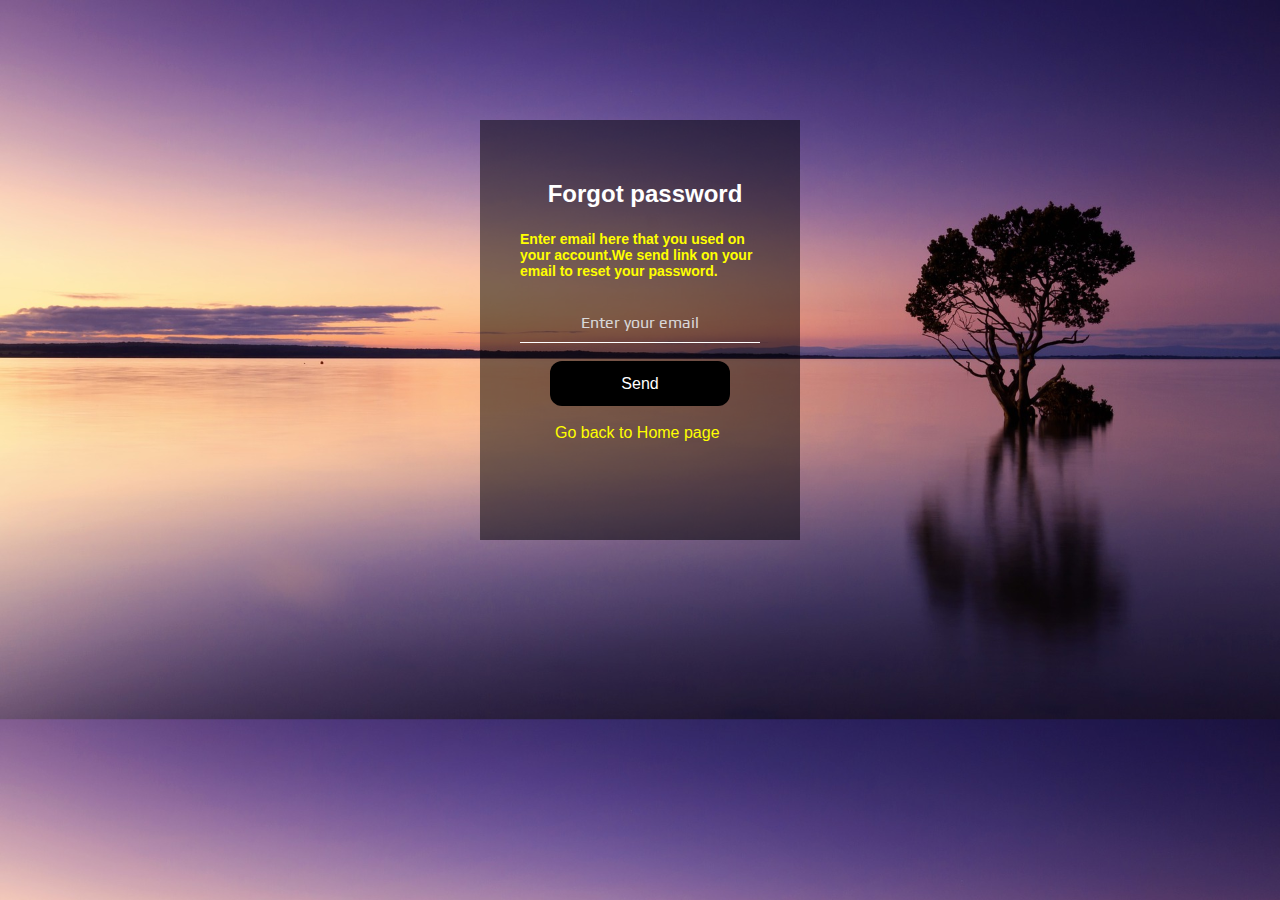
==== f.html @ 4c67d8c3 "initial commit" ====
<!DOCTYPE html>
<html lang="en-US">
	<head>
		<meta http-equiv="Content-Type" content="text/html; charset=utf-8"/>
		<title>Forgot password</title>
		<link href="f.css" rel="stylesheet" type="text/css"/>
		<link href="https://fonts.googleapis.com/css?family=play" rel="stylesheet">
		<style>
			#snackbar
			{
				visibility: hidden;
				min-width: 250px;
				background-color: skyblue;
				color: #000;
				text-align: center;
				border-radius: 2px;
				padding: 16px;
				position: fixed;
				z-index: 1;
				right: 30%;
				top: 30px;
				font-size: 17px;
				margin-right: 30px;
			}
			#snackbar.show
			{
				visibility: visible;
				-webkit-animation: fadein 0.5s, fadeout 0.5s 2.5s;
				animation: fadein 0.5s,fadeout 0.5s 2.5s;
			}
			@-webkit-keyframes fadein{
				from{ top:0; opacity: 0; }
				to{top: 30px; opacity: 1;}
			}
			@keyframes fadein{
				from{ top:0; opacity: 0; }
				to{top: 30px; opacity: 1;}
			}
			@-webkit-keyframes fadeout{
				from{ top:0; opacity: 0; }
				to{top: 30px; opacity: 1;}
			}
			@-webkit-keyframes fadeout{
				from{ top:0; opacity: 0; }
				to{top: 30px; opacity: 1;}
			}
			
		</style>
	</head>

	<body>
		<div class="forgot">
			<form>
				<h2 align="center"  style="color: #fff;">Forgot password</h2>
				<h5 style="font-size: 14px; color: yellow;">Enter email here that you used on your account.We send link on your email to reset your password.</h5>

				<input type="text" name="username" placeholder="Enter your email"><br><br>
				<input type="button" value="Send" onclick="myfunction()"><br><br>
				<a href="task.html" style="text-decoration: none ">Go back to Home page</a>
				<br><br>
				<div id="snackbar">Link send on your email successfully</div>
				<script>
					function myfunction()
					{
						var x = document.getElementById("snackbar");
						x.className ="show"
						setTimeout(function(){x.className = x.className.replace("show", "");}, 3000);
					}
				</script>

				
				
			</form>
		</div>
		
	</body>
</html>
---- f.css ----
body
{
	font-family: Tahoma, Geneva, sans-serif;
	color: #fff;
	background: url(a1.jpg);
	background-size: cover;
}
a
{
	color: yellow;
	text-decoration: blink;
	font-family: Tahoma, Geneva, sans-serif;
	margin-left: 35px;
}
.forgot
{
	background: rgba(0,0,0,0.5);
	padding: 40px;
	width: 240px;
	height: 340px;
	margin-left: 180px;
	margin: 0 auto;
	margin-top: 120px;	
}
h2
{
	marker-top: 28px;
	margin-left: 10px;
}
input[type=text]
{
	width: 240px;
	background: transparent;
	border: none;
	border-bottom: 1px solid #fff;
	font-family: 'Play', sans-serif;
	font-size: 16px;
	font-weight: 200px;
	padding: 10px 0;
	transition: border 0.5s;
	text-align: center;
	color: white;
}
input[type=button]
{
	border: none;
	background: white;
	color: black;
	font-size: 16px;
	line-height: 25px;
	padding: 10px 0;
	border-radius: 12px;
	cursor: pointer;
	width: 180px;
	margin-left: 30px;
}
input[type=button]
{
	background: black;
	color: white;
}
::placeholder
{
	color: aliceblue;
	opacity: 0.8;
}
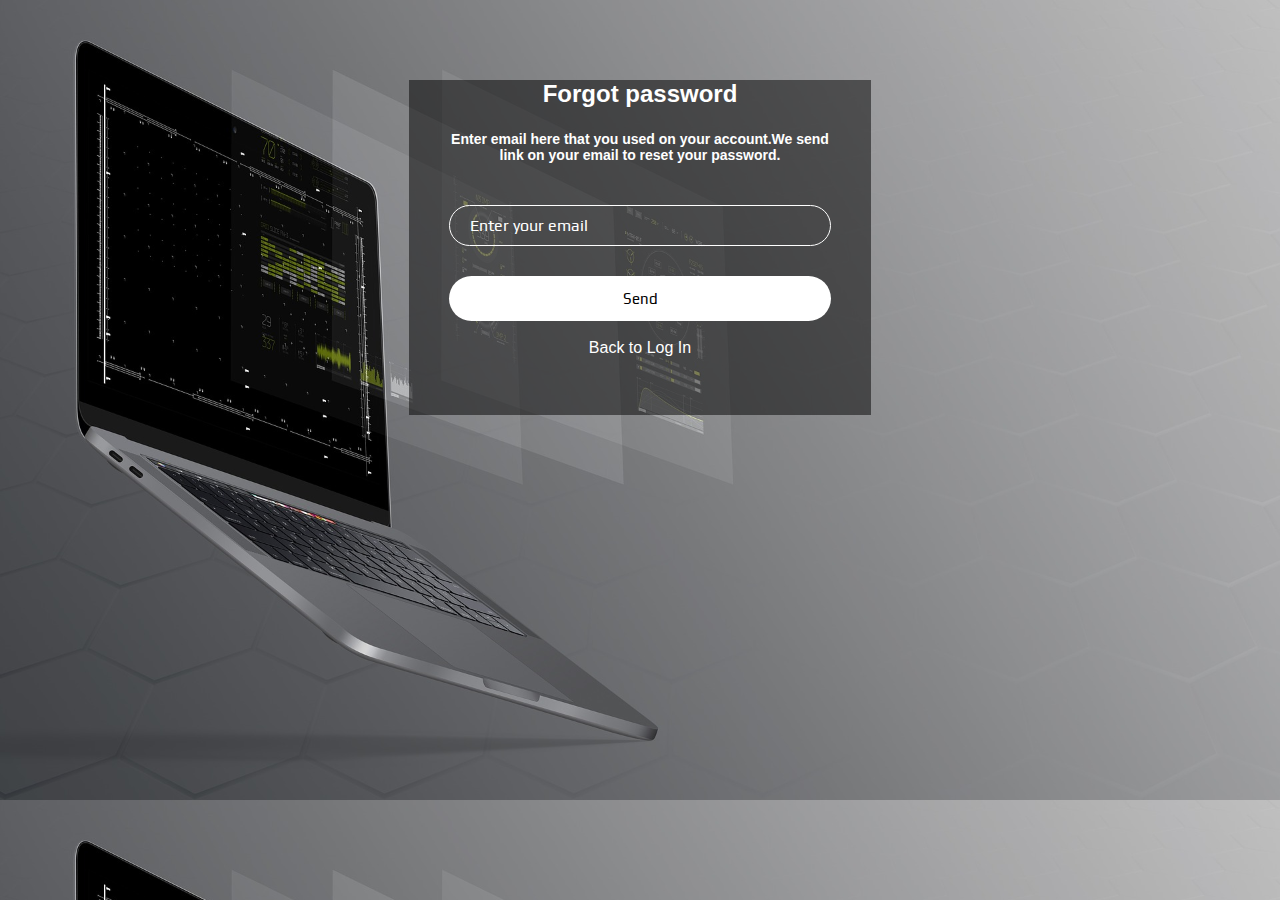
==== commit d2189908: "changes in pages" ====
--- a/f.html
+++ b/f.html
@@ -3,12 +3,14 @@
 	<head>
 		<meta http-equiv="Content-Type" content="text/html; charset=utf-8"/>
 		<title>Forgot password</title>
-		<link href="f.css" rel="stylesheet" type="text/css"/>
+		<!-- <link href="f.css" rel="stylesheet" type="text/css"/> -->
+		<link href="css/login.css" rel="stylesheet" type="text/css" />
+		<script type="text/javascript" src="js/src.js"></script>
 		<link href="https://fonts.googleapis.com/css?family=play" rel="stylesheet">
 		<style>
 			#snackbar
 			{
-				visibility: hidden;
+				display: none;
 				min-width: 250px;
 				background-color: skyblue;
 				color: #000;
@@ -24,7 +26,7 @@
 			}
 			#snackbar.show
 			{
-				visibility: visible;
+				display:block;
 				-webkit-animation: fadein 0.5s, fadeout 0.5s 2.5s;
 				animation: fadein 0.5s,fadeout 0.5s 2.5s;
 			}
@@ -49,25 +51,19 @@
 	</head>
 
 	<body>
-		<div class="forgot">
-			<form>
+		<div class="signin">
+			<form action="#" onclick="fog()" autocomplete="off">
 				<h2 align="center"  style="color: #fff;">Forgot password</h2>
-				<h5 style="font-size: 14px; color: yellow;">Enter email here that you used on your account.We send link on your email to reset your password.</h5>
+				<h5 style="font-size: 14px; color: white;">Enter email here that you used on your account.We send link on your email to reset your password.</h5>
 
-				<input type="text" name="username" placeholder="Enter your email"><br><br>
+				<input class="gap" type="text" id="email" name="email" placeholder="Enter your email"><br><br>
+				<p id="emails-error"  class="errorMsg">*please fill the email address</p>
+
 				<input type="button" value="Send" onclick="myfunction()"><br><br>
-				<a href="task.html" style="text-decoration: none ">Go back to Home page</a>
+				<a href="task.html" style="text-decoration: none ">Back to Log In</a>
 				<br><br>
 				<div id="snackbar">Link send on your email successfully</div>
-				<script>
-					function myfunction()
-					{
-						var x = document.getElementById("snackbar");
-						x.className ="show"
-						setTimeout(function(){x.className = x.className.replace("show", "");}, 3000);
-					}
-				</script>
-
+				
 				
 				
 			</form>
--- a/css/login.css
+++ b/css/login.css
@@ -0,0 +1,128 @@
+body
+{
+	font-family: Tahoma, Geneva, sans-serif;
+	color: #fff;
+	background: url("../images/web.jpg");
+	background-size: cover;
+}
+.signin
+{
+	background: rgba(0,0,0,0.5);
+    padding: 40px;
+    width: 382px;
+    margin: auto;
+    margin-top: 80px;
+    padding-top: 0px;
+
+}
+form
+{
+	/*width: 240px;*/
+	text-align: center;
+}
+input
+{
+	
+	width: 100%;
+    background: transparent;
+    border: none;
+    border: 1px solid #fff;
+    font-family: 'Play', sans-serif;
+    font-size: 16px;
+    padding: 10px 20px;
+    transition: border 0.5s;
+    outline: none;
+    color: #fff;
+    box-sizing: border-box;
+
+}
+
+input[type=button]
+{
+	border: none;
+	width: 100%;
+	background: white;
+	color: #000;
+	font-size: 15px;
+	line-height: 25px;
+	padding: 10px 0;
+	border-radius: 24px;
+	margin-top: 12px;
+	cursor: pointer;
+}
+input[type=button]:hover
+{
+	color: #fff;
+	background-color: black;
+}
+h2
+{
+	color: white;
+}
+a
+{
+	color: white;
+	text-decoration: blink;
+}
+
+a.hover
+{
+	color: skyblue;
+	
+}
+a:hover{
+	color: #fff;
+	background-color: black;
+}	
+.container
+{
+	display: flex;
+	flex-direction: row;
+	width: 100%;
+}
+.login_btn{
+	    /*display: block;*/
+	    margin-top: 15px;
+}
+.image {
+    display: inline-block;
+    width: 159px;
+}
+
+.gap{
+	margin-top: 18px;
+	border-radius: 24px;
+
+}
+.user{
+	width: 100px;
+	display: inline-block;
+
+}
+.center{text-align: center;}
+
+::placeholder {color: white;}
+::-ms-input-placeholder {color: white;}
+
+
+
+
+
+.errorMsg{
+	display: none;
+	margin: 0;
+    margin-top: 5px;
+    background: #ffe8e8;
+    font-size: 12px;
+    padding: 7px;
+    border-radius: 40px;
+    color: red;
+    border: 1px solid #ea8989;
+}
+
+
+
+
+
+
+
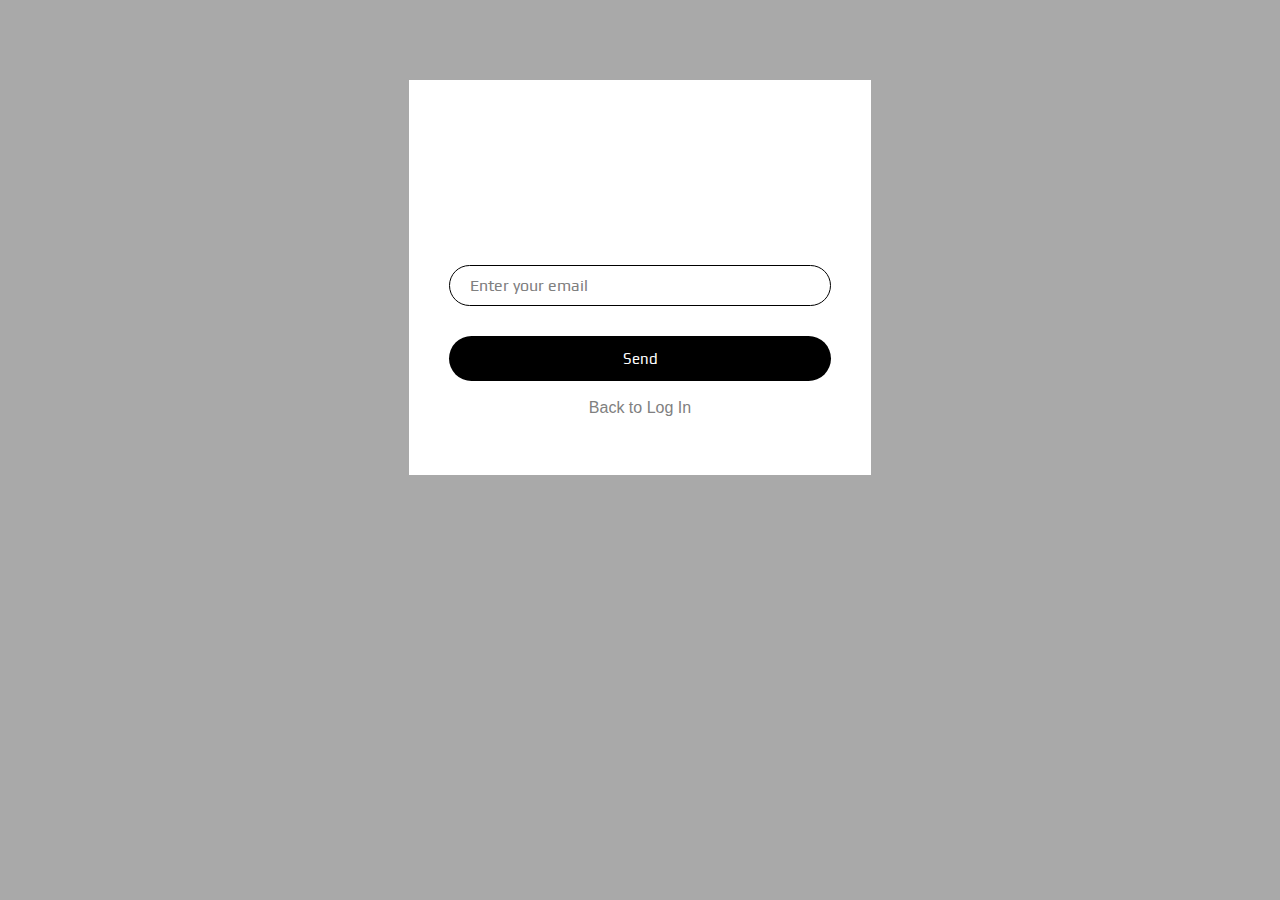
==== commit 6c9ea7a7: "change form color transprant to white,change input text color" ====
--- a/f.html
+++ b/f.html
@@ -1,73 +1,73 @@
-<!DOCTYPE html>
-<html lang="en-US">
-	<head>
-		<meta http-equiv="Content-Type" content="text/html; charset=utf-8"/>
-		<title>Forgot password</title>
-		<!-- <link href="f.css" rel="stylesheet" type="text/css"/> -->
-		<link href="css/login.css" rel="stylesheet" type="text/css" />
-		<script type="text/javascript" src="js/src.js"></script>
-		<link href="https://fonts.googleapis.com/css?family=play" rel="stylesheet">
-		<style>
-			#snackbar
-			{
-				display: none;
-				min-width: 250px;
-				background-color: skyblue;
-				color: #000;
-				text-align: center;
-				border-radius: 2px;
-				padding: 16px;
-				position: fixed;
-				z-index: 1;
-				right: 30%;
-				top: 30px;
-				font-size: 17px;
-				margin-right: 30px;
-			}
-			#snackbar.show
-			{
-				display:block;
-				-webkit-animation: fadein 0.5s, fadeout 0.5s 2.5s;
-				animation: fadein 0.5s,fadeout 0.5s 2.5s;
-			}
-			@-webkit-keyframes fadein{
-				from{ top:0; opacity: 0; }
-				to{top: 30px; opacity: 1;}
-			}
-			@keyframes fadein{
-				from{ top:0; opacity: 0; }
-				to{top: 30px; opacity: 1;}
-			}
-			@-webkit-keyframes fadeout{
-				from{ top:0; opacity: 0; }
-				to{top: 30px; opacity: 1;}
-			}
-			@-webkit-keyframes fadeout{
-				from{ top:0; opacity: 0; }
-				to{top: 30px; opacity: 1;}
-			}
-			
-		</style>
-	</head>
-
-	<body>
-		<div class="signin">
-			<form action="#" onclick="fog()" autocomplete="off">
-				<h2 align="center"  style="color: #fff;">Forgot password</h2>
-				<h5 style="font-size: 14px; color: white;">Enter email here that you used on your account.We send link on your email to reset your password.</h5>
-
-				<input class="gap" type="text" id="email" name="email" placeholder="Enter your email"><br><br>
-				<p id="emails-error"  class="errorMsg">*please fill the email address</p>
-
-				<input type="button" value="Send" onclick="myfunction()"><br><br>
-				<a href="task.html" style="text-decoration: none ">Back to Log In</a>
-				<br><br>
-				<div id="snackbar">Link send on your email successfully</div>
-				
-				
-				
-			</form>
-		</div>
-		
-	</body>
-</html>
+<!DOCTYPE html>
+<html lang="en-US">
+	<head>
+		<meta http-equiv="Content-Type" content="text/html; charset=utf-8"/>
+		<title>Forgot password</title>
+		<!-- <link href="f.css" rel="stylesheet" type="text/css"/> -->
+		<link href="css/login.css" rel="stylesheet" type="text/css" />
+		<script type="text/javascript" src="js/src.js"></script>
+		<link href="https://fonts.googleapis.com/css?family=play" rel="stylesheet">
+		<style>
+			#snackbar
+			{
+				display: none;
+				min-width: 250px;
+				background-color: skyblue;
+				color: #000;
+				text-align: center;
+				border-radius: 2px;
+				padding: 16px;
+				position: fixed;
+				z-index: 1;
+				right: 30%;
+				top: 30px;
+				font-size: 17px;
+				margin-right: 30px;
+			}
+			#snackbar.show
+			{
+				display:block;
+				-webkit-animation: fadein 0.5s, fadeout 0.5s 2.5s;
+				animation: fadein 0.5s,fadeout 0.5s 2.5s;
+			}
+			@-webkit-keyframes fadein{
+				from{ top:0; opacity: 0; }
+				to{top: 30px; opacity: 1;}
+			}
+			@keyframes fadein{
+				from{ top:0; opacity: 0; }
+				to{top: 30px; opacity: 1;}
+			}
+			@-webkit-keyframes fadeout{
+				from{ top:0; opacity: 0; }
+				to{top: 30px; opacity: 1;}
+			}
+			@-webkit-keyframes fadeout{
+				from{ top:0; opacity: 0; }
+				to{top: 30px; opacity: 1;}
+			}
+			
+		</style>
+	</head>
+
+	<body>
+		<div class="signin">
+			<form action="#" onclick="fog()" autocomplete="off">
+				<h2 align="center"  style="color: #fff;">Forgot password</h2>
+				<h5 style="font-size: 14px; color: white;">Enter email here that you used on your account.We send link on your email to reset your password.</h5>
+
+				<input class="gap" type="text" id="email" name="email" placeholder="Enter your email"><br><br>
+				<p id="emails-error"  class="errorMsg">*please fill the email address</p>
+
+				<input type="button" value="Send" onclick="myfunction()"><br><br>
+				<a href="task.html" style="text-decoration: none ">Back to Log In</a>
+				<br><br>
+				<div id="snackbar">Link send on your email successfully</div>
+				
+				
+				
+			</form>
+		</div>
+		
+	</body>
+</html>
--- a/css/login.css
+++ b/css/login.css
@@ -2,18 +2,18 @@
 {
 	font-family: Tahoma, Geneva, sans-serif;
 	color: #fff;
-	background: url("../images/web.jpg");
+	background: url("../images/greybg.jpg");
 	background-size: cover;
 }
 .signin
 {
-	background: rgba(0,0,0,0.5);
+	background: white;
     padding: 40px;
     width: 382px;
     margin: auto;
     margin-top: 80px;
-    padding-top: 0px;
-
+    /*padding-top: 0px;
+*/
 }
 form
 {
@@ -24,15 +24,15 @@
 {
 	
 	width: 100%;
-    background: transparent;
+    background: white;
     border: none;
-    border: 1px solid #fff;
+    border: 1px solid black;
     font-family: 'Play', sans-serif;
     font-size: 16px;
     padding: 10px 20px;
     transition: border 0.5s;
     outline: none;
-    color: #fff;
+    color: black;
     box-sizing: border-box;
 
 }
@@ -41,8 +41,8 @@
 {
 	border: none;
 	width: 100%;
-	background: white;
-	color: #000;
+	background: black;
+	color: white;
 	font-size: 15px;
 	line-height: 25px;
 	padding: 10px 0;
@@ -50,18 +50,18 @@
 	margin-top: 12px;
 	cursor: pointer;
 }
-input[type=button]:hover
+/*input[type=button]:hover
 {
 	color: #fff;
 	background-color: black;
-}
+}*/
 h2
 {
 	color: white;
 }
 a
 {
-	color: white;
+	color: grey;
 	text-decoration: blink;
 }
 
@@ -70,10 +70,10 @@
 	color: skyblue;
 	
 }
-a:hover{
+/*a:hover{
 	color: #fff;
 	background-color: black;
-}	
+}	*/
 .container
 {
 	display: flex;
@@ -101,8 +101,8 @@
 }
 .center{text-align: center;}
 
-::placeholder {color: white;}
-::-ms-input-placeholder {color: white;}
+::placeholder {color: grey;}
+::-ms-input-placeholder {color: grey;}
 
 
 
@@ -112,12 +112,13 @@
 	display: none;
 	margin: 0;
     margin-top: 5px;
-    background: #ffe8e8;
+    /*background: #ffe8e8;*/
     font-size: 12px;
     padding: 7px;
     border-radius: 40px;
     color: red;
-    border: 1px solid #ea8989;
+    /*border: 1px solid #ea8989;*/
+    text-align: left;
 }
 
 
